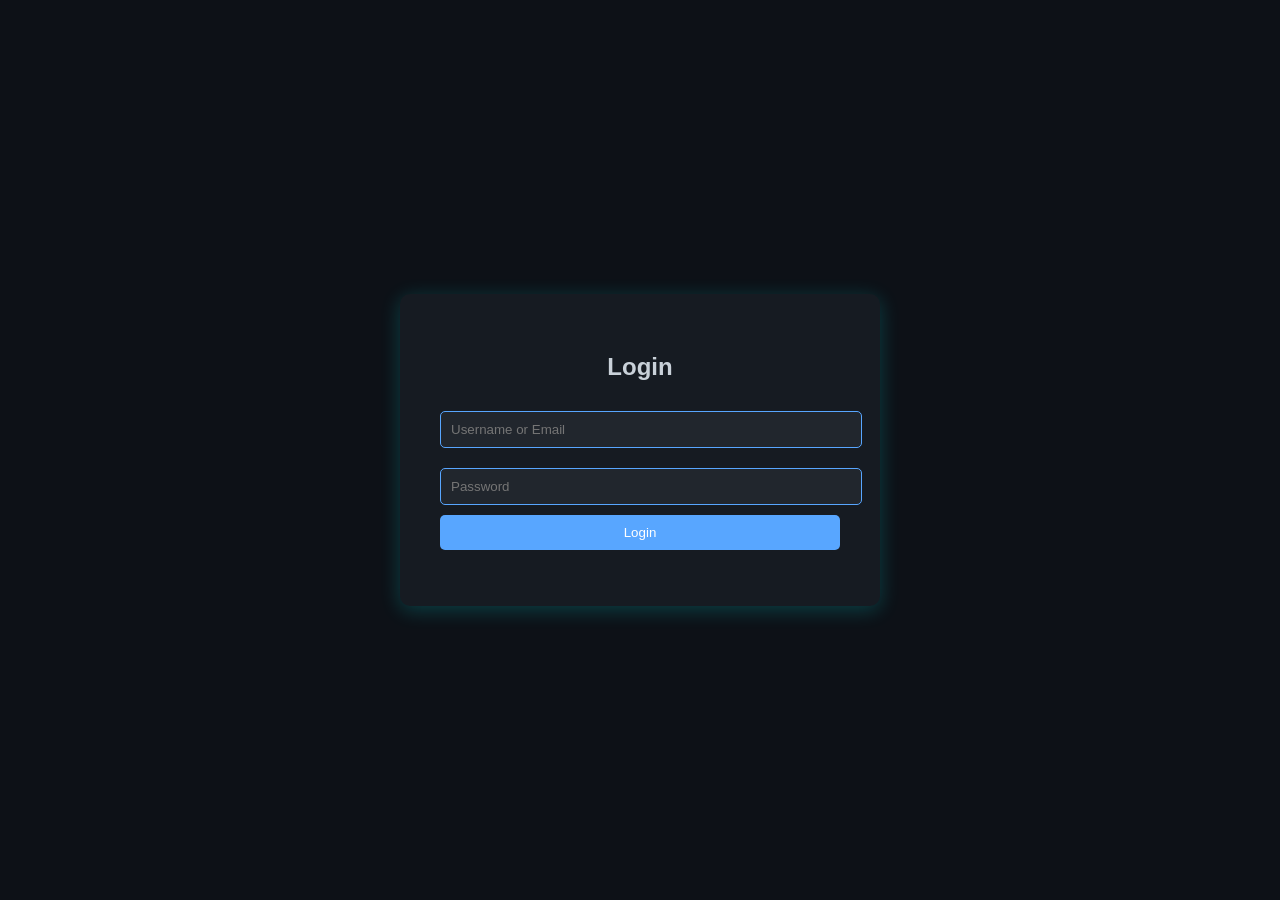
==== index.html @ 88abde08 "fix: changes base.html to index.html" ====
<!DOCTYPE html>
<html lang="en">
<head>
    <meta charset="UTF-8">
    <meta name="viewport" content="width=device-width, initial-scale=1.0">
    <link rel="stylesheet" href="style.css"/>
    <title>Stats - GraphQL</title>
</head>
<body>

    <script type="module" src="main.js" ></script>
</body>
</html>
---- style.css ----
body {
    font-family: Arial, sans-serif;
    margin: 0;
    padding: 0;
    background: #0d1117;
    color: #c9d1d9;
    display: flex;
    justify-content: center;
    align-items: center;
    height: 100vh;
}
.login-container {
    width: 100%;
    max-width: 400px;
    background: #161b22;
    padding: 40px;
    border-radius: 10px;
    box-shadow: 0 4px 20px rgba(0, 255, 255, 0.2);
    text-align: center;
}
.login-container h2 {
    margin-bottom: 20px;
}
.input-field {
    width: 100%;
    padding: 10px;
    margin: 10px 0;
    background: #21262d;
    border: 1px solid #58a6ff;
    border-radius: 5px;
    color: white;
}
.login-btn {
    background: #58a6ff;
    color: white;
    border: none;
    padding: 10px 15px;
    cursor: pointer;
    border-radius: 5px;
    transition: 0.3s;
    width: 100%;
}
.login-btn:hover {
    background: #1f6feb;
}
.error-message {
    color: #ff4d4d;
    margin-top: 10px;
}


/* Responsive design */
body {
    font-family: Arial, sans-serif;
    margin: 0;
    padding: 0;
    background: #0d1117;
    color: #c9d1d9;
    display: flex;
    justify-content: center;
    align-items: center;
    height: 100vh;
}
.container {
    width: 100%;
    height: 100vh;
    max-width: 1200px;
    background: #161b22;
    padding: 40px;
    border-radius: 10px;
    box-shadow: 0 4px 20px rgba(0, 255, 255, 0.2);
    text-align: center;
    display: flex;
    flex-direction: column;
    justify-content: center;
}
.header {
    display: flex;
    justify-content: space-between;
    align-items: center;
    margin-bottom: 20px;
}
.logout-btn {
    background: #ff4d4d;
    color: white;
    border: none;
    padding: 10px 15px;
    cursor: pointer;
    border-radius: 5px;
    transition: 0.3s;
}
.logout-btn:hover {
    background: #cc0000;
}
.stats {
    display: flex;
    justify-content: space-around;
    margin-top: 20px;
}
.stat-card {
    background: #21262d;
    color: #58a6ff;
    padding: 20px;
    border-radius: 10px;
    width: 30%;
    box-shadow: 0 0 15px rgba(0, 255, 255, 0.2);
}
.graph-section {
    margin-top: 40px;
}
svg {
    width: 100%;
    height: 250px;
    border-radius: 10px;
    background: #21262d;
    box-shadow: 0 0 15px rgba(0, 255, 255, 0.2);
}
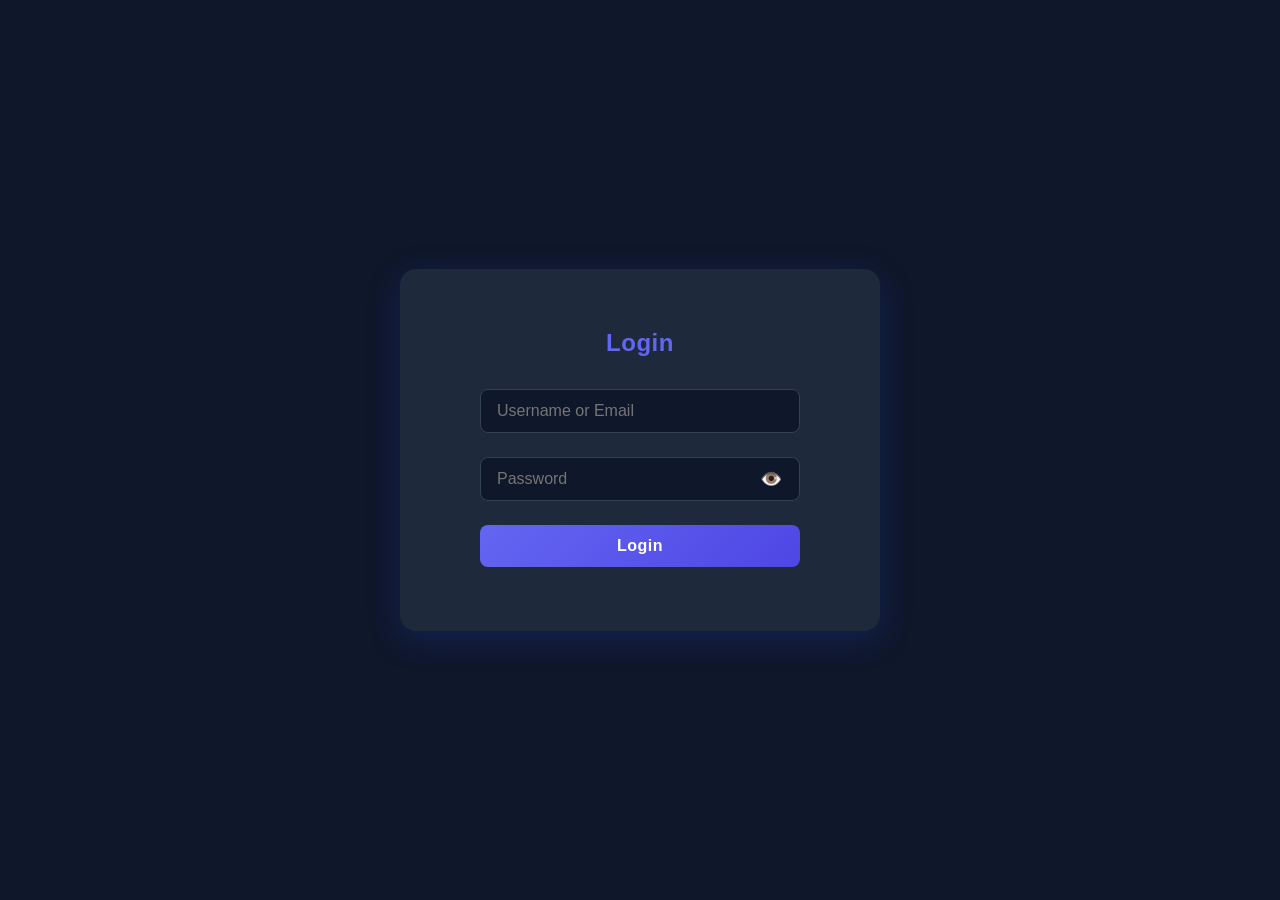
==== commit a94993c2: "refactor: moved scripts to own file" ====
--- a/index.html
+++ b/index.html
@@ -8,6 +8,6 @@
 </head>
 <body>
 
-    <script type="module" src="main.js" ></script>
+    <script type="module" src="./scripts/main.js" ></script>
 </body>
 </html>
--- a/style.css
+++ b/style.css
@@ -1,117 +1,393 @@
 body {
-    font-family: Arial, sans-serif;
-    margin: 0;
-    padding: 0;
-    background: #0d1117;
-    color: #c9d1d9;
-    display: flex;
-    justify-content: center;
+  font-family: 'Inter', 'Segoe UI', Arial, sans-serif;
+  margin: 0;
+  padding: 0;
+  background: #0f172a; /* Deeper blue background */
+  color: #e2e8f0;
+  display: flex;
+  justify-content: center;
+  align-items: center;
+  min-height: 100vh;
+  overflow-y: auto;
+  transition: all 0.3s ease;
+}
+.login-container {
+  width: 100%;
+  max-width: 400px;
+  background: #1e293b; /* Slate-800 */
+  padding: 40px;
+  border-radius: 16px;
+  box-shadow: 0 8px 32px rgba(30, 64, 175, 0.3); /* Indigo shadow */
+  text-align: center;
+  transition: all 0.3s ease;
+  display: flex;
+  flex-direction: column;
+  align-items: center;
+}
+
+.login-container h2 {
+  margin-bottom: 20px;
+  color: #6366f1; /* Indigo-500 */
+  font-weight: 600;
+  letter-spacing: 0.5px;
+}
+
+.input-field {
+  width: 100%; /* Make inputs the same width */
+  max-width: 320px;
+  padding: 12px 16px;
+  margin: 12px 0;
+  background: #0f172a; /* Slate-900 */
+  border: 1px solid #334155; /* Slate-700 */
+  border-radius: 8px;
+  color: white;
+  font-size: 16px;
+  transition: all 0.2s ease;
+  box-sizing: border-box;
+}
+
+.password-container {
+  width: 100%; /* Make inputs the same width */
+  max-width: 320px;
+  font-size: 16px;
+  transition: all 0.2s ease;
+  box-sizing: border-box;
+}
+
+.password-container {
+  display: flex;
+  align-items: center;
+  position: relative;
+}
+
+.password-container .input-field {
+  flex: 1; /* Make password input take full width */
+  /* padding-right: 40px; Avoid overlap with eye icon */
+}
+
+.toggle-password {
+  position: absolute;
+  right: 12px;
+  background: none;
+  border: none;
+  cursor: pointer;
+  font-size: 18px;
+  color: #64748b; /* Slate-500 */
+  transition: color 0.2s ease;
+}
+
+.toggle-password:hover {
+  color: #e2e8f0; /* Slate-200 */
+}
+
+.login-btn {
+  background: linear-gradient(135deg, #6366f1, #4f46e5); /* Indigo gradient */
+  color: white;
+  border: none;
+  padding: 12px 15px;
+  cursor: pointer;
+  border-radius: 8px;
+  transition: 0.3s;
+  width: 100%;
+  max-width: 320px;
+  font-size: 16px;
+  font-weight: 600;
+  letter-spacing: 0.5px;
+  margin-top: 12px;
+  text-align: center;
+}
+
+.login-btn:hover {
+  background: linear-gradient(135deg, #4f46e5, #4338ca);
+  transform: translateY(-2px);
+  box-shadow: 0 4px 12px rgba(99, 102, 241, 0.4);
+}
+
+.error-message {
+  color: #ef4444; /* Red-500 */
+  margin-top: 10px;
+  font-size: 14px;
+  font-weight: 500;
+}
+
+
+.container {
+  width: 100%;
+  /* max-width: 1200px; */
+  background: #1e293b; /* Slate-800 */
+  padding: 40px;
+  border-radius: 16px;
+  box-shadow: 0 8px 32px rgba(30, 64, 175, 0.3);
+  text-align: center;
+  display: flex;
+  flex-direction: column;
+  justify-content: center;
+  margin: 20px;
+  transition: all 0.3s ease;
+}
+
+.header {
+  display: flex;
+  justify-content: space-between;
+  align-items: center;
+  margin-bottom: 24px;
+  padding-bottom: 24px;
+  border-bottom: 1px solid #334155; /* Slate-700 */
+}
+
+.header h2 {
+  color: #6366f1; /* Indigo-500 */
+  margin: 0;
+  font-size: 28px;
+  font-weight: 600;
+  letter-spacing: 0.5px;
+}
+
+.dropdown-toggle {
+  cursor: pointer;
+  text-decoration: none;
+  color: #818cf8; /* Indigo-400 */
+  font-weight: 500;
+  transition: all 0.2s ease;
+  padding: 6px 12px;
+  border-radius: 6px;
+}
+
+.dropdown-toggle:hover {
+  background: #334155; /* Slate-700 */
+  color: #c7d2fe; /* Indigo-200 */
+}
+
+.dropdown-content {
+  display: none;
+  position: absolute;
+  background: #0f172a; /* Slate-900 */
+  color: #e2e8f0;
+  padding: 16px;
+  font-size: 14px;
+  border-radius: 8px;
+  box-shadow: 0 12px 24px rgba(0, 0, 0, 0.3);
+  z-index: 10;
+  transition: all 0.3s ease;
+  text-align: left;
+}
+
+.dropdown-toggle:hover + .dropdown-content,
+.dropdown-content:hover {
+  display: block;
+}
+
+.audits-btn, .logout-btn {
+  background: linear-gradient(135deg, #6366f1, #4f46e5); /* Indigo gradient */
+  color: white;
+  border: none;
+  padding: 10px 16px;
+  cursor: pointer;
+  border-radius: 8px;
+  transition: all 0.3s ease;
+  font-size: 15px;
+  font-weight: 500;
+  letter-spacing: 0.5px;
+  margin-left: 12px;
+}
+
+.audits-btn:hover {
+  background: linear-gradient(135deg, #4f46e5, #4338ca);
+  transform: translateY(-2px);
+  box-shadow: 0 4px 12px rgba(99, 102, 241, 0.4);
+}
+
+.logout-btn:hover {
+  background: linear-gradient(135deg, #ef4444, #dc2626); /* Red gradient on hover */
+  transform: translateY(-2px);
+  box-shadow: 0 4px 12px rgba(239, 68, 68, 0.4);
+}
+
+.audits-dropdown {
+  display: none;
+  position: absolute;
+  top: 60px;
+  right: 120px;
+  background: #0f172a; /* Slate-900 */
+  color: white;
+  border-radius: 12px;
+  box-shadow: 0 12px 24px rgba(0, 0, 0, 0.3);
+  width: 320px;
+  max-height: 400px;
+  overflow-y: auto;
+  padding: 16px;
+  z-index: 10;
+  transition: all 0.3s ease;
+}
+
+/* Custom scrollbar for audits dropdown */
+.audits-dropdown::-webkit-scrollbar {
+  width: 6px;
+}
+
+.audits-dropdown::-webkit-scrollbar-track {
+  background: #1e293b;
+  border-radius: 3px;
+}
+
+.audits-dropdown::-webkit-scrollbar-thumb {
+  background: #4f46e5;
+  border-radius: 3px;
+}
+
+.audits-dropdown.active {
+  display: block;
+}
+
+.audit-item {
+  background: #0f172a;
+  padding: 14px;
+  margin-bottom: 10px;
+  border-radius: 8px;
+  border-left: 4px solid #6366f1;
+  transition: all 0.2s ease;
+}
+
+.audit-item:hover {
+  transform: translateX(2px);
+  box-shadow: 0 4px 12px rgba(0, 0, 0, 0.15);
+}
+
+.audit-item p {
+  margin: 5px 0;
+  font-size: 14px;
+}
+
+.stats {
+  display: flex;
+  justify-content: space-around;
+  margin-top: 28px;
+  gap: 24px;
+}
+
+.stat-card {
+  background: #0f172a; /* Slate-900 */
+  color: #818cf8; /* Indigo-400 */
+  padding: 24px;
+  border-radius: 12px;
+  width: 30%;
+  box-shadow: 0 8px 16px rgba(0, 0, 0, 0.2);
+  font-size: 18px;
+  transition: all 0.3s ease;
+  border: 1px solid #334155; /* Slate-700 */
+}
+
+.stat-card:hover {
+  transform: translateY(-5px);
+  box-shadow: 0 12px 20px rgba(30, 64, 175, 0.3);
+}
+
+.stat-card span {
+  font-size: 28px;
+  font-weight: bold;
+  color: #e2e8f0;
+  display: block;
+  margin-top: 8px;
+}
+
+.graph-section, .skills-section {
+  margin-top: 48px;
+  text-align: center;
+  background: #1e293b; /* Slate-800 */
+  padding: 24px;
+  border-radius: 12px;
+  border: 1px solid #334155; /* Slate-700 */
+  box-shadow: 0 8px 16px rgba(0, 0, 0, 0.15);
+  transition: all 0.3s ease;
+}
+
+.graph-section h3, .skills-section h3 {
+  color: #6366f1; /* Indigo-500 */
+  font-size: 22px;
+  margin-bottom: 20px;
+  font-weight: 600;
+  letter-spacing: 0.5px;
+}
+
+#skills-container {
+  display: flex;
+  justify-content: center;
+  flex-wrap: wrap;
+  gap: 24px;
+  padding: 16px;
+}
+
+.skill-chart {
+  display: flex;
+  flex-direction: column;
+  align-items: center;
+  width: 130px;
+  transition: all 0.3s ease;
+}
+
+.skill-chart:hover {
+  transform: scale(1.05);
+}
+
+.skill-chart svg {
+  width: 100px;
+  height: 100px;
+  background: linear-gradient(135deg, #6366f1, #4f46e5); /* Indigo gradient */
+  border-radius: 50%;
+  box-shadow: 0 4px 12px rgba(30, 64, 175, 0.4);
+  margin-bottom: 10px;
+  transition: all 0.3s ease;
+}
+
+.skill-chart:hover svg {
+  box-shadow: 0 8px 16px rgba(30, 64, 175, 0.6);
+}
+
+.skill-label {
+  font-size: 15px;
+  color: #c7d2fe; /* Indigo-200 */
+  font-weight: 500;
+}
+
+#xp-graph, #xp-graph-container {
+  margin-top: 24px;
+  /* max-height: 400px; */
+  /* width:100%; */
+  overflow-y: auto;
+  padding: 16px;
+  background: #1e293b; /* Slate-900 */
+  border-radius: 12px;
+  border: 1px solid #334155;
+}
+
+/* Custom scrollbar for XP graph */
+#xp-graph::-webkit-scrollbar {
+  width: 6px;
+}
+
+#xp-graph::-webkit-scrollbar-track {
+  background: #1e293b;
+  border-radius: 3px;
+}
+
+#xp-graph::-webkit-scrollbar-thumb {
+  background: #4f46e5;
+  border-radius: 3px;
+}
+
+/* Responsive adjustments */
+@media (max-width: 768px) {
+  .stats {
+    flex-direction: column;
     align-items: center;
-    height: 100vh;
-}
-.login-container {
-    width: 100%;
-    max-width: 400px;
-    background: #161b22;
-    padding: 40px;
-    border-radius: 10px;
-    box-shadow: 0 4px 20px rgba(0, 255, 255, 0.2);
-    text-align: center;
-}
-.login-container h2 {
-    margin-bottom: 20px;
-}
-.input-field {
-    width: 100%;
-    padding: 10px;
-    margin: 10px 0;
-    background: #21262d;
-    border: 1px solid #58a6ff;
-    border-radius: 5px;
-    color: white;
-}
-.login-btn {
-    background: #58a6ff;
-    color: white;
-    border: none;
-    padding: 10px 15px;
-    cursor: pointer;
-    border-radius: 5px;
-    transition: 0.3s;
-    width: 100%;
-}
-.login-btn:hover {
-    background: #1f6feb;
-}
-.error-message {
-    color: #ff4d4d;
-    margin-top: 10px;
-}
-
-
-/* Responsive design */
-body {
-    font-family: Arial, sans-serif;
-    margin: 0;
-    padding: 0;
-    background: #0d1117;
-    color: #c9d1d9;
-    display: flex;
-    justify-content: center;
-    align-items: center;
-    height: 100vh;
-}
-.container {
-    width: 100%;
-    height: 100vh;
-    max-width: 1200px;
-    background: #161b22;
-    padding: 40px;
-    border-radius: 10px;
-    box-shadow: 0 4px 20px rgba(0, 255, 255, 0.2);
-    text-align: center;
-    display: flex;
-    flex-direction: column;
-    justify-content: center;
-}
-.header {
-    display: flex;
-    justify-content: space-between;
-    align-items: center;
-    margin-bottom: 20px;
-}
-.logout-btn {
-    background: #ff4d4d;
-    color: white;
-    border: none;
-    padding: 10px 15px;
-    cursor: pointer;
-    border-radius: 5px;
-    transition: 0.3s;
-}
-.logout-btn:hover {
-    background: #cc0000;
-}
-.stats {
-    display: flex;
-    justify-content: space-around;
-    margin-top: 20px;
-}
-.stat-card {
-    background: #21262d;
-    color: #58a6ff;
-    padding: 20px;
-    border-radius: 10px;
-    width: 30%;
-    box-shadow: 0 0 15px rgba(0, 255, 255, 0.2);
-}
-.graph-section {
-    margin-top: 40px;
-}
-svg {
-    width: 100%;
-    height: 250px;
-    border-radius: 10px;
-    background: #21262d;
-    box-shadow: 0 0 15px rgba(0, 255, 255, 0.2);
+  }
+  
+  .stat-card {
+    width: 90%;
+    margin-bottom: 16px;
+  }
+  
+  .container {
+    padding: 24px;
+  }
 }
